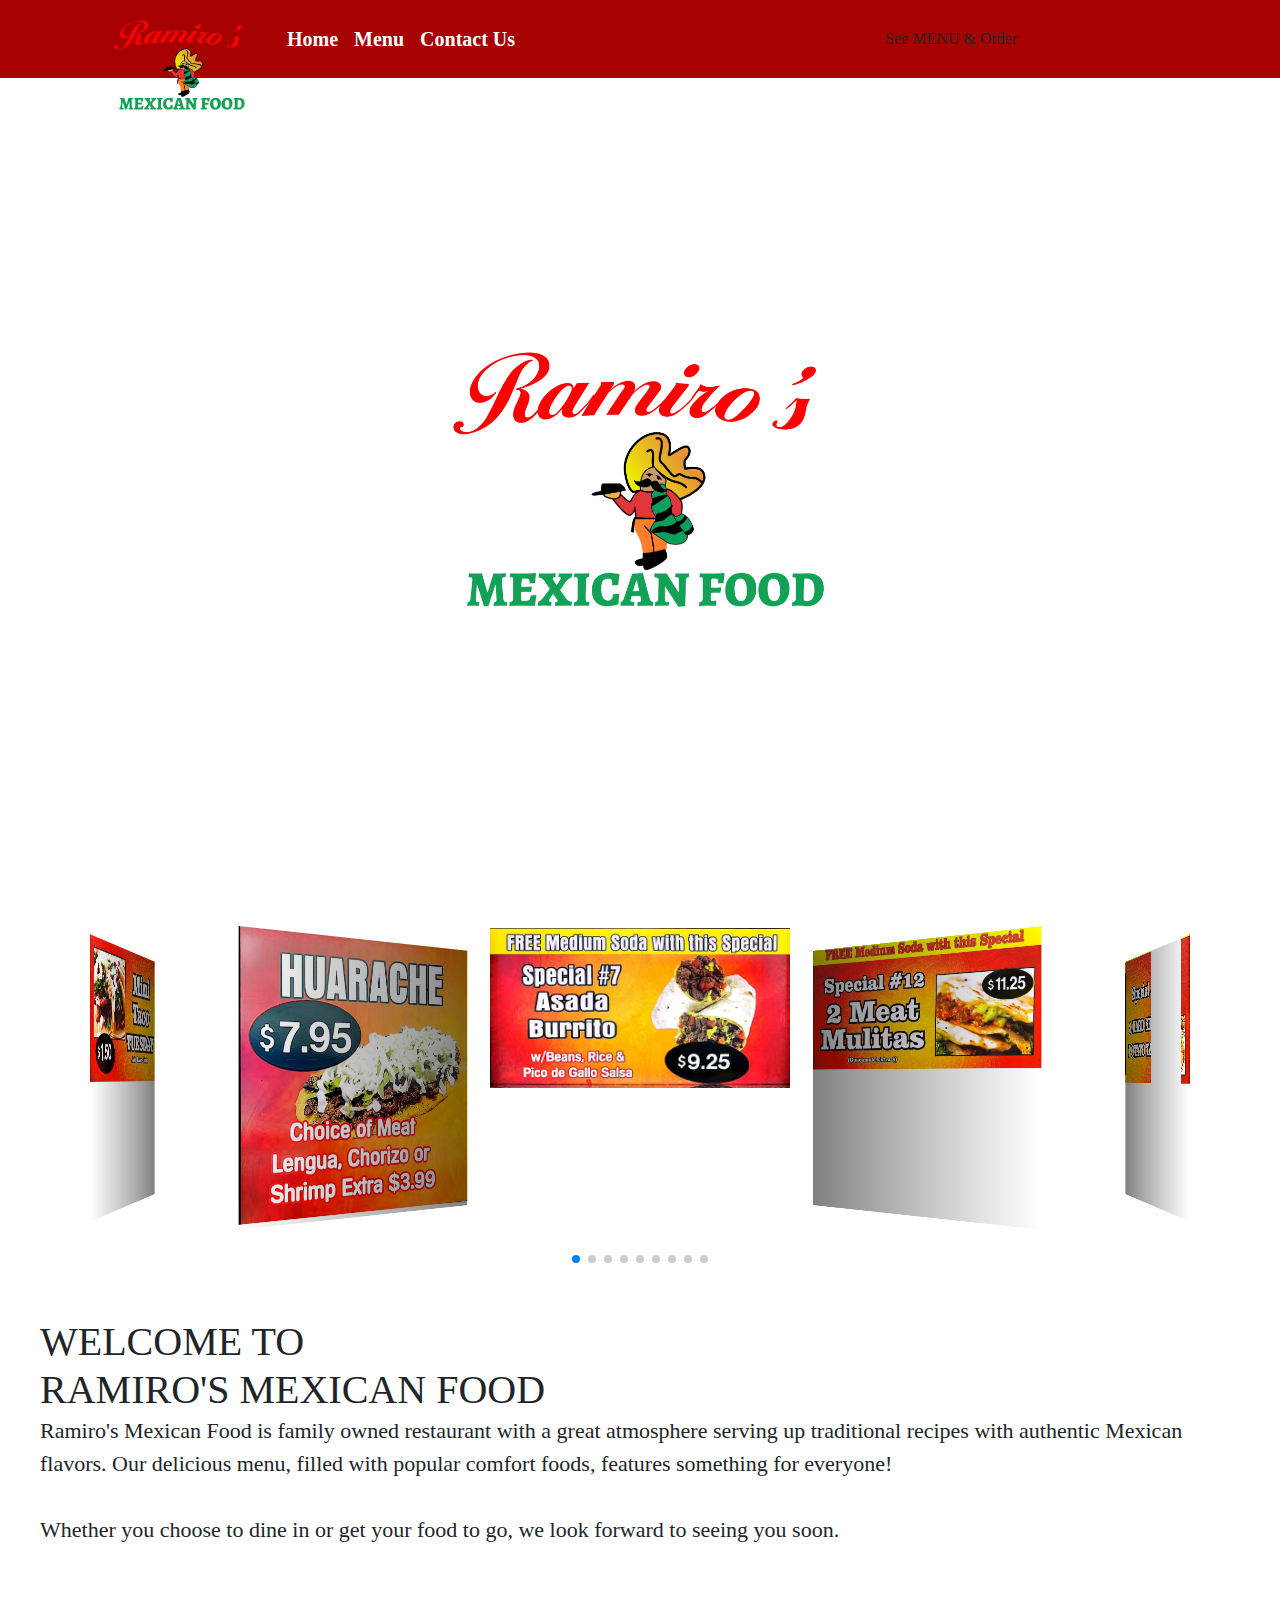
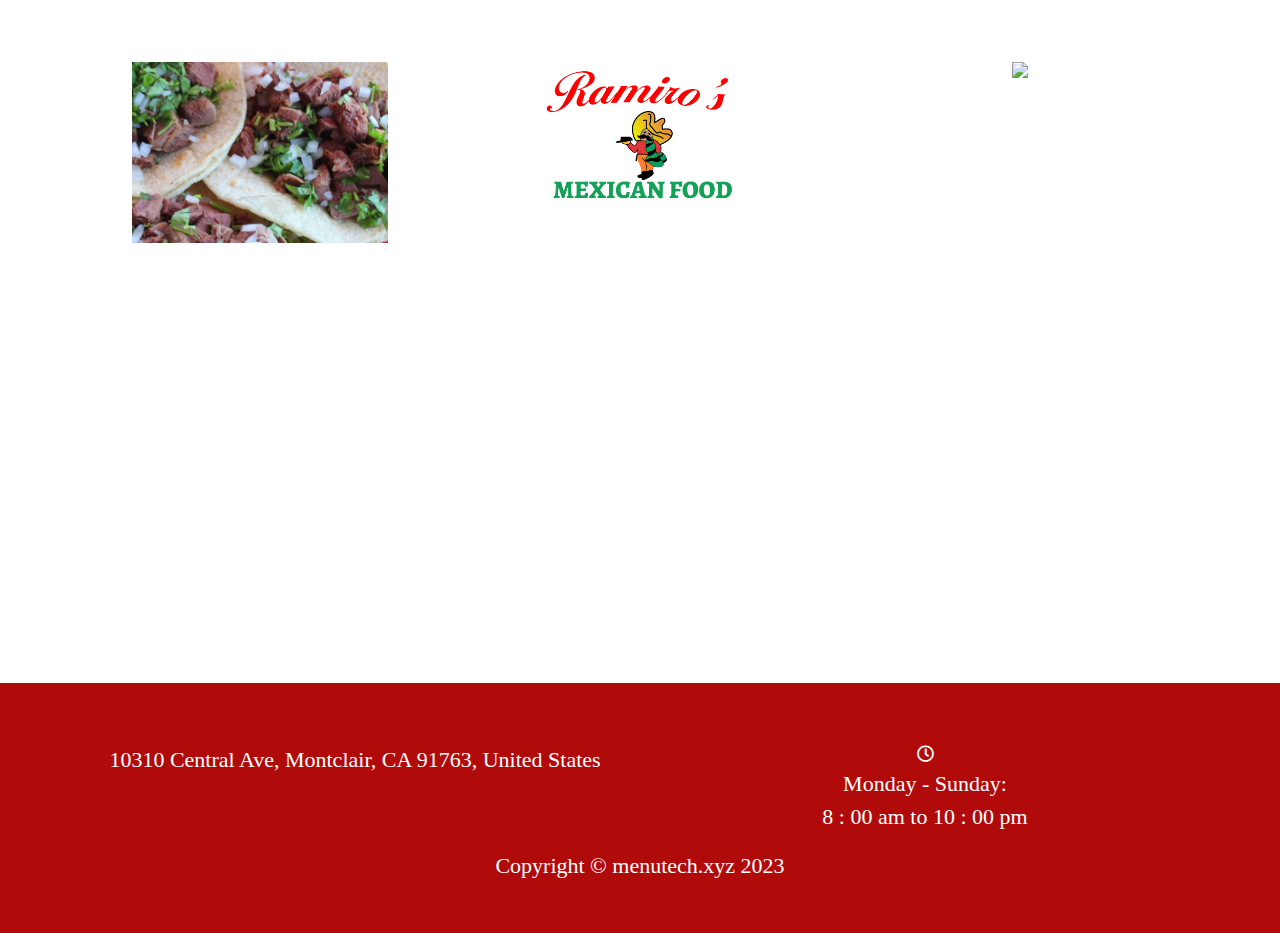
==== docs/index.html @ 04c07036 "Add files via upload" ====
<!DOCTYPE html>
<html data-bs-theme="light" lang="en">

<head>
    <meta charset="utf-8">
    <meta name="viewport" content="width=device-width, initial-scale=1.0, shrink-to-fit=no">
    <title>ramirosmexfood</title>
    <meta property="og:image" content="./assets/img/logo_ramiros_Mesa_de_trabajo_1%20(2).png">
    <meta property="og:type" content="website">
    <link rel="icon" type="image/png" sizes="4000x2250" href="./assets/img/logo_ramiros_Mesa_de_trabajo_1%20(2).png">
    <link rel="icon" type="image/png" sizes="4000x2250" href="./assets/img/logo_ramiros_Mesa_de_trabajo_1%20(2).png" media="(prefers-color-scheme: dark)">
    <link rel="icon" type="image/png" sizes="4000x2250" href="./assets/img/logo_ramiros_Mesa_de_trabajo_1%20(2).png">
    <link rel="icon" type="image/png" sizes="4000x2250" href="./assets/img/logo_ramiros_Mesa_de_trabajo_1%20(2).png" media="(prefers-color-scheme: dark)">
    <link rel="icon" type="image/png" sizes="4000x2250" href="./assets/img/logo_ramiros_Mesa_de_trabajo_1%20(2).png">
    <link rel="icon" type="image/png" sizes="4000x2250" href="./assets/img/logo_ramiros_Mesa_de_trabajo_1%20(2).png">
    <link rel="icon" type="image/png" sizes="4000x2250" href="./assets/img/logo_ramiros_Mesa_de_trabajo_1%20(2).png">
    <link rel="stylesheet" href="https://cdn.jsdelivr.net/npm/bootstrap@5.3.2/dist/css/bootstrap.min.css">
    <link rel="stylesheet" href="./assets/css/Abril%20Fatface.css">
    <link rel="stylesheet" href="./assets/css/Aclonica.css">
    <link rel="stylesheet" href="./assets/css/Adamina.css">
    <link rel="stylesheet" href="./assets/css/Aguafina%20Script.css">
    <link rel="stylesheet" href="./assets/css/Alfa%20Slab%20One.css">
    <link rel="stylesheet" href="./assets/css/Cedarville%20Cursive.css">
    <link rel="stylesheet" href="./assets/css/Dancing%20Script.css">
    <link rel="stylesheet" href="./assets/css/Euphoria%20Script.css">
    <link rel="stylesheet" href="./assets/css/Lato.css">
    <link rel="stylesheet" href="./assets/css/Lily%20Script%20One.css">
    <link rel="stylesheet" href="./assets/css/Montserrat.css">
    <link rel="stylesheet" href="./assets/css/Roboto%20Condensed.css">
    <link rel="stylesheet" href="./assets/css/Roboto%20Mono.css">
    <link rel="stylesheet" href="./assets/css/Roboto%20Serif.css">
    <link rel="stylesheet" href="https://use.fontawesome.com/releases/v5.12.0/css/all.css">
    <link rel="stylesheet" href="https://unpkg.com/swiper/swiper-bundle.min.css">
    <link rel="stylesheet" href="./assets/css/Lightbox-Gallery-baguetteBox.min.css">
    <link rel="stylesheet" href="./assets/css/Navbar-Right-Links-icons.css">
    <link rel="stylesheet" href="./assets/css/styles.css">
</head>

<body>
    <!-- Start: Navbar Centered Links -->
    <nav class="navbar navbar-expand-md py-3 navbar-light">
        <div class="container"><a class="navbar-brand d-flex align-items-center" href="#"><img src="./assets/img/logo_ramiros_Mesa_de_trabajo_1%20(2).png"></a><button data-bs-toggle="collapse" class="navbar-toggler" data-bs-target="#navcol-3"><span class="visually-hidden">Toggle navigation</span><span class="navbar-toggler-icon"></span></button>
            <div class="collapse navbar-collapse" id="navcol-3">
                <ul class="navbar-nav mx-auto">
                    <li class="nav-item"><a class="nav-link" href="./index.html">Home</a></li>
                    <li class="nav-item"><a class="nav-link" href="./gallery.html">Menu</a></li>
                    <li class="nav-item"><a class="nav-link" href="./contact.html">Contact Us</a></li>
                </ul>
                <ul class="navbar-nav mx-auto">
                    <li class="nav-item"><span class="glf-button" data-glf-cuid="c29f0987-df12-40f2-9a72-48b4411294bc" data-glf-ruid="7bc8d679-1c0a-4b57-8dde-40dcd0291ce8" > See MENU & Order</span>
<script src="https://www.fbgcdn.com/embedder/js/ewm2.js" defer async ></script></li>
                </ul>
            </div>
        </div>
    </nav><!-- End: Navbar Centered Links -->
    <div class="carousel slide" data-bs-ride="false" id="carousel-1">
        <div class="carousel-inner">
            <div class="carousel-item active">
                <div class="c1"><img src="./assets/img/logo_ramiros_Mesa_de_trabajo_1%20(2).png" width="40%"></div>
            </div>
        </div>
        <div>
            <!-- Start: Previous --><a class="carousel-control-prev" href="#carousel-1" role="button" data-bs-slide="prev"><span class="carousel-control-prev-icon"></span><span class="visually-hidden">Previous</span></a><!-- End: Previous -->
            <!-- Start: Next --><a class="carousel-control-next" href="#carousel-1" role="button" data-bs-slide="next"><span class="carousel-control-next-icon"></span><span class="visually-hidden">Next</span></a><!-- End: Next -->
        </div>
        <div class="carousel-indicators"><button type="button" data-bs-target="#carousel-1" data-bs-slide-to="0" class="active"></button></div>
    </div>
    <div class="promos"> <div class="swiper-container">
    <div class="swiper-wrapper">
      <div class="swiper-slide"><a href="https://www.ramirosmexfood.com/ordering/restaurant/menu?restaurant_uid=7bc8d679-1c0a-4b57-8dde-40dcd0291ce8&client_is_mobile=true&return_url=http%3A%2F%2F127.0.0.1%3A5500%2Findex.html" target="_blank"><img class="imagen" src="./assets/img/ram1.jpeg"/></a></div>
      <div class="swiper-slide"><a href="https://www.ramirosmexfood.com/ordering/restaurant/menu?restaurant_uid=7bc8d679-1c0a-4b57-8dde-40dcd0291ce8&client_is_mobile=true&return_url=http%3A%2F%2F127.0.0.1%3A5500%2Findex.html" target="_blank"><img class="imagen" src="./assets/img/ram2.jpeg"/></a></div>
      <div class="swiper-slide"><a href="https://www.ramirosmexfood.com/ordering/restaurant/menu?restaurant_uid=7bc8d679-1c0a-4b57-8dde-40dcd0291ce8&client_is_mobile=true&return_url=http%3A%2F%2F127.0.0.1%3A5500%2Findex.html" target="_blank"><img class="imagen" src="./assets/img/ram3.jpeg"/></a></div>
      <div class="swiper-slide"><a href="https://www.ramirosmexfood.com/ordering/restaurant/menu?restaurant_uid=7bc8d679-1c0a-4b57-8dde-40dcd0291ce8&client_is_mobile=true&return_url=http%3A%2F%2F127.0.0.1%3A5500%2Findex.html" target="_blank"><img class="imagen" src="./assets/img/ram4.jpeg"/></a></div>
      <div class="swiper-slide"><a href="https://www.ramirosmexfood.com/ordering/restaurant/menu?restaurant_uid=7bc8d679-1c0a-4b57-8dde-40dcd0291ce8&client_is_mobile=true&return_url=http%3A%2F%2F127.0.0.1%3A5500%2Findex.html" target="_blank"><img class="imagen" src="./assets/img/ram5.jpeg"/></a></div>
      <div class="swiper-slide"><a href="https://www.ramirosmexfood.com/ordering/restaurant/menu?restaurant_uid=7bc8d679-1c0a-4b57-8dde-40dcd0291ce8&client_is_mobile=true&return_url=http%3A%2F%2F127.0.0.1%3A5500%2Findex.html" target="_blank"><img class="imagen" src="./assets/img/ram6.jpeg"/></a></div>
      <div class="swiper-slide"><a href="https://www.ramirosmexfood.com/ordering/restaurant/menu?restaurant_uid=7bc8d679-1c0a-4b57-8dde-40dcd0291ce8&client_is_mobile=true&return_url=http%3A%2F%2F127.0.0.1%3A5500%2Findex.html" target="_blank"><img class="imagen" src="./assets/img/ram7.jpeg"/></a></div>
      <div class="swiper-slide"><a href="https://www.ramirosmexfood.com/ordering/restaurant/menu?restaurant_uid=7bc8d679-1c0a-4b57-8dde-40dcd0291ce8&client_is_mobile=true&return_url=http%3A%2F%2F127.0.0.1%3A5500%2Findex.html" target="_blank"><img class="imagen" src="./assets/img/ram8.jpeg"/></a></div>
      <div class="swiper-slide"><a href="https://www.ramirosmexfood.com/ordering/restaurant/menu?restaurant_uid=7bc8d679-1c0a-4b57-8dde-40dcd0291ce8&client_is_mobile=true&return_url=http%3A%2F%2F127.0.0.1%3A5500%2Findex.html" target="_blank"><img class="imagen" src="./assets/img/ram9.jpeg"/></a></div>
      
    </div>
    <!-- Add Pagination -->
    <div class="swiper-pagination"></div>
  </div>

</div>
    <div class="presentacion">
        <h1>WELCOME TO</h1>
        <h1>RAMIRO'S MEXICAN FOOD</h1>
        <p>Ramiro's Mexican Food is family owned restaurant with a great atmosphere serving up traditional recipes with authentic Mexican flavors. Our delicious menu, filled with popular comfort foods, features something for everyone!<br><br>Whether you choose to dine in or get your food to go, we look forward to seeing you soon.<br><br><br></p>
        <div class="presimg">
            <!-- Start: 1 Row 3 Columns -->
            <div class="container">
                <div class="row">
                    <div class="col-md-4"><img src="./assets/img/LENGUA%20TACOS.png" width="100%"></div>
                    <div class="col-md-4"><img src="./assets/img/logo_ramiros_Mesa_de_trabajo_1%20(2).png" width="100%"></div>
                    <div class="col-md-4"><img src="./assets/img/ASADA%20NACHOS.jpg" width="100%"></div>
                </div>
            </div><!-- End: 1 Row 3 Columns -->
        </div>
    </div>
    <div class="mapa"><iframe src="https://www.google.com/maps/embed?pb=!1m14!1m8!1m3!1d13220.462645978378!2d-117.6899425!3d34.0665492!3m2!1i1024!2i768!4f13.1!3m3!1m2!1s0x80c333ccb1c2be0f%3A0xe73032edbaf86b19!2sRamiro&#39;s%20Mexican%20Food!5e0!3m2!1ses-419!2smx!4v1692598966523!5m2!1ses-419!2smx" width="100%" height="300px" style="border:0;" allowfullscreen="" loading="lazy" referrerpolicy="no-referrer-when-downgrade"></iframe></div>
    <div class="pie">
        <!-- Start: 1 Row 2 Columns -->
        <div class="container">
            <div class="row">
                <div class="col-md-6">
                    <p>10310 Central Ave, Montclair, CA 91763, United States</p>
                </div>
                <div class="col-md-6"><i class="far fa-clock" style="font-size: 17px;"></i>
                    <p>Monday - Sunday:<br>8 : 00 am to 10 : 00 pm</p>
                </div>
            </div>
        </div><!-- End: 1 Row 2 Columns -->
        <!-- Start: 1 Row 1 Column -->
        <div class="container">
            <div class="row">
                <div class="col-md-12"><a href="https://menutech.xyz/">
                        <p>Copyright © menutech.xyz 2023</p>
                    </a></div>
            </div>
        </div><!-- End: 1 Row 1 Column -->
    </div>
    
    <script src="https://cdn.jsdelivr.net/npm/bootstrap@5.3.2/dist/js/bootstrap.bundle.min.js"></script>
    <script src="https://unpkg.com/swiper/swiper-bundle.min.js"></script>
    <script src="./assets/js/Lightbox-Gallery-baguetteBox.min.js"></script>
    <script src="./assets/js/Lightbox-Gallery.js"></script>
    <script src="./assets/js/titulo.js"></script>
    <script src="./assets/js/zswiper.js"></script>
</body>

</html>
---- docs/assets/css/Aclonica.css ----
@font-face {
	font-family: 'Aclonica';
	src: url(/assets/fonts/K2FyfZJVlfNNSEBXGY7UAo8.woff2?h=1702c0935e22ed1ef21dde343e8b9db1) format('woff2');
	font-weight: 400;
	font-style: normal;
	font-display: swap;
	unicode-range: U+0000-00FF, U+0131, U+0152-0153, U+02BB-02BC, U+02C6, U+02DA, U+02DC, U+0304, U+0308, U+0329, U+2000-206F, U+2074, U+20AC, U+2122, U+2191, U+2193, U+2212, U+2215, U+FEFF, U+FFFD;
}
---- docs/assets/css/Adamina.css ----
@font-face {
	font-family: 'Adamina';
	src: url(/assets/fonts/j8_r6-DH1bjoc-dwi-3UEA.woff2?h=96a1e9e188ba2b9fc02ccdd0ed0a5c65) format('woff2');
	font-weight: 400;
	font-style: normal;
	font-display: swap;
	unicode-range: U+0000-00FF, U+0131, U+0152-0153, U+02BB-02BC, U+02C6, U+02DA, U+02DC, U+0304, U+0308, U+0329, U+2000-206F, U+2074, U+20AC, U+2122, U+2191, U+2193, U+2212, U+2215, U+FEFF, U+FFFD;
}
---- docs/assets/css/Lato.css ----
@font-face {
	font-family: 'Lato';
	src: url(/assets/fonts/S6uyw4BMUTPHjxAwXjeu.woff2?h=5e899edcdc635d4e6a87790ca03736bc) format('woff2');
	font-weight: 400;
	font-style: normal;
	font-display: swap;
	unicode-range: U+0100-02AF, U+0304, U+0308, U+0329, U+1E00-1E9F, U+1EF2-1EFF, U+2020, U+20A0-20AB, U+20AD-20CF, U+2113, U+2C60-2C7F, U+A720-A7FF;
}

@font-face {
	font-family: 'Lato';
	src: url(/assets/fonts/S6uyw4BMUTPHjx4wXg.woff2?h=5e899edcdc635d4e6a87790ca03736bc) format('woff2');
	font-weight: 400;
	font-style: normal;
	font-display: swap;
	unicode-range: U+0000-00FF, U+0131, U+0152-0153, U+02BB-02BC, U+02C6, U+02DA, U+02DC, U+0304, U+0308, U+0329, U+2000-206F, U+2074, U+20AC, U+2122, U+2191, U+2193, U+2212, U+2215, U+FEFF, U+FFFD;
}
---- docs/assets/css/Montserrat.css ----
@font-face {
	font-family: 'Montserrat';
	src: url(/assets/fonts/JTUHjIg1_i6t8kCHKm4532VJOt5-QNFgpCtr6Hw0aXpsog.woff2?h=f80749e988dc8ec63e2528aa7af83877) format('woff2');
	font-weight: 400;
	font-style: normal;
	font-display: swap;
	unicode-range: U+0460-052F, U+1C80-1C88, U+20B4, U+2DE0-2DFF, U+A640-A69F, U+FE2E-FE2F;
}

@font-face {
	font-family: 'Montserrat';
	src: url(/assets/fonts/JTUHjIg1_i6t8kCHKm4532VJOt5-QNFgpCtr6Hw9aXpsog.woff2?h=f80749e988dc8ec63e2528aa7af83877) format('woff2');
	font-weight: 400;
	font-style: normal;
	font-display: swap;
	unicode-range: U+0301, U+0400-045F, U+0490-0491, U+04B0-04B1, U+2116;
}

@font-face {
	font-family: 'Montserrat';
	src: url(/assets/fonts/JTUHjIg1_i6t8kCHKm4532VJOt5-QNFgpCtr6Hw2aXpsog.woff2?h=f80749e988dc8ec63e2528aa7af83877) format('woff2');
	font-weight: 400;
	font-style: normal;
	font-display: swap;
	unicode-range: U+0102-0103, U+0110-0111, U+0128-0129, U+0168-0169, U+01A0-01A1, U+01AF-01B0, U+0300-0301, U+0303-0304, U+0308-0309, U+0323, U+0329, U+1EA0-1EF9, U+20AB;
}

@font-face {
	font-family: 'Montserrat';
	src: url(/assets/fonts/JTUHjIg1_i6t8kCHKm4532VJOt5-QNFgpCtr6Hw3aXpsog.woff2?h=f80749e988dc8ec63e2528aa7af83877) format('woff2');
	font-weight: 400;
	font-style: normal;
	font-display: swap;
	unicode-range: U+0100-02AF, U+0304, U+0308, U+0329, U+1E00-1E9F, U+1EF2-1EFF, U+2020, U+20A0-20AB, U+20AD-20CF, U+2113, U+2C60-2C7F, U+A720-A7FF;
}

@font-face {
	font-family: 'Montserrat';
	src: url(/assets/fonts/JTUHjIg1_i6t8kCHKm4532VJOt5-QNFgpCtr6Hw5aXo.woff2?h=f80749e988dc8ec63e2528aa7af83877) format('woff2');
	font-weight: 400;
	font-style: normal;
	font-display: swap;
	unicode-range: U+0000-00FF, U+0131, U+0152-0153, U+02BB-02BC, U+02C6, U+02DA, U+02DC, U+0304, U+0308, U+0329, U+2000-206F, U+2074, U+20AC, U+2122, U+2191, U+2193, U+2212, U+2215, U+FEFF, U+FFFD;
}
---- docs/assets/css/Navbar-Right-Links-icons.css ----
.bs-icon {
  --bs-icon-size: .75rem;
  display: flex;
  flex-shrink: 0;
  justify-content: center;
  align-items: center;
  font-size: var(--bs-icon-size);
  width: calc(var(--bs-icon-size) * 2);
  height: calc(var(--bs-icon-size) * 2);
  color: var(--bs-primary);
}

.bs-icon-xs {
  --bs-icon-size: 1rem;
  width: calc(var(--bs-icon-size) * 1.5);
  height: calc(var(--bs-icon-size) * 1.5);
}

.bs-icon-sm {
  --bs-icon-size: 1rem;
}

.bs-icon-md {
  --bs-icon-size: 1.5rem;
}

.bs-icon-lg {
  --bs-icon-size: 2rem;
}

.bs-icon-xl {
  --bs-icon-size: 2.5rem;
}

.bs-icon.bs-icon-primary {
  color: var(--bs-white);
  background: var(--bs-primary);
}

.bs-icon.bs-icon-primary-light {
  color: var(--bs-primary);
  background: rgba(var(--bs-primary-rgb), .2);
}

.bs-icon.bs-icon-semi-white {
  color: var(--bs-primary);
  background: rgba(255, 255, 255, .5);
}

.bs-icon.bs-icon-rounded {
  border-radius: .5rem;
}

.bs-icon.bs-icon-circle {
  border-radius: 50%;
}
---- docs/assets/css/styles.css ----
body {
  background: #fff;
  font-family: 'Lato';
}

body p {
  font-size: 22px;
}

.navbar {
  background: #a60000;
  background-position: bottom;
  background-repeat: repeat;
  background-size: cover;
}

#navcol-3 a {
  color: #fff;
  font-family: inherit;
  font-size: 20px;
  font-weight: 900;
}

#navcol-3 i {
  font-size: 30px;
  color: #fff;
  margin-left: 15px;
  padding-bottom: 25px;
}

.c1 h1 {
  color: #fff;
}

.c2 h1 {
  color: #fff;
}

.c3 h1 {
  color: #fff;
}

.c1 {
  width: 100%;
  height: 800px;
  background: url("/assets/img/newport.png?h=bfed66042ec3785af3cbc7d60980d350");
  background-position: center;
  background-repeat: no-repeat;
  background-size: cover;
  display: flex;
  justify-content: center;
  align-items: center;
  flex-direction: column;
}

.c2 {
  width: 100%;
  height: 800px;
  background: url("/assets/img/ac3.jpg?h=757021d58b0ee0463c104c32db874d50");
  background-position: center;
  background-repeat: no-repeat;
  background-size: cover;
  display: flex;
  justify-content: center;
  align-items: center;
  flex-direction: column;
}

.c3 {
  width: 100%;
  height: 800px;
  background: url("/assets/img/ac2.jpg?h=e6214e3218a1f9fc0af8dd3957caf364");
  background-position: center;
  background-repeat: no-repeat;
  background-size: cover;
  display: flex;
  justify-content: center;
  align-items: center;
  flex-direction: column;
}

@media (max-width: 992px) {
  .c1 img {
    width: 60px;
  }
}

@media (max-width: 992px) {
  .c1 {
    background-position: left;
  }
}

.presimg .container {
  text-align: center;
}

.presimg .container img {
  padding: 50px;
}

.presentacion p {
  margin: auto;
  max-width: 1200px;
}

.presentacion h1 {
  margin: auto;
  max-width: 1200px;
}

.presentacion {
  margin: 20px;
  padding: 20px;
}

.pie {
  width: 100%;
  height: 250px;
  background: #b10a0a;
  background-position: top;
  background-repeat: no-repeat;
  background-size: cover;
}

.navbar-brand img {
  width: 180px;
  position: absolute;
  z-index: 999999;
  left: 90px;
  top: 14px;
}

@media (max-width: 992px) {
  .navbar-brand img {
    position: relative;
    z-index: 0;
    left: 0;
    top: 0;
  }
}

@media (max-width: 992px) {
  .mimenu .imgp {
    width: 90%;
  }
}

.mimenu {
  width: 100%;
  height: 900px;
  background: url("/assets/img/2018-11-29.jpg?h=8194f6e440092013fa12fea66949deca");
  background-position: center;
  background-size: cover;
  background-repeat: no-repeat;
  display: flex;
  justify-content: center;
  align-items: center;
  flex-direction: column;
}

.mimenu #galle {
  width: 18%;
}

@media (max-width: 992px) {
  .mimenu {
    background-position: right;
    height: 600px;
  }
}

@media (max-width: 992px) {
  .mimenu .imgp {
    width: 0%;
  }
}

section img {
  width: 98%;
}

@media (max-width: 992px) {
  section img {
    width: 95%;
    margin: auto;
    text-align: center;
  }
}

iframe {
  width: 680px;
  height: 680px;
}

@media (max-width: 992px) {
  iframe {
    width: 100%;
    height: 400px;
  }
}

@media (max-width: 992px) {
  #carousel-1 img {
    width: 80%;
  }
}

.pie {
  text-align: center;
  padding-top: 60px;
}

.pie p {
  color: #fff;
}

.pie a {
  color: #fff;
  text-decoration: none;
  cursor: pointer;
}

.mimenu2 {
  width: 100%;
  height: 900px;
  background: url("/assets/img/2018-11-29.jpg?h=8194f6e440092013fa12fea66949deca");
  background-position: center;
  background-size: cover;
  background-repeat: no-repeat;
  text-align: center;
}

.mimenu2 section {
  width: 100%;
}

.mapa {
  width: 100%;
  display: flex;
  justify-content: center;
}

.mapa iframe {
  width: 90%;
  height: 350px;
}

.pie i {
  color: #fff;
  font-size: 20px;
}

.swiper-container {
  width: 100%;
  padding-top: 50px;
  padding-bottom: 50px;
}

.swiper-slide {
  background-position: center;
  background-size: cover;
  width: 300px;
  height: 300px;
}

.promos img {
  width: 100%;
}
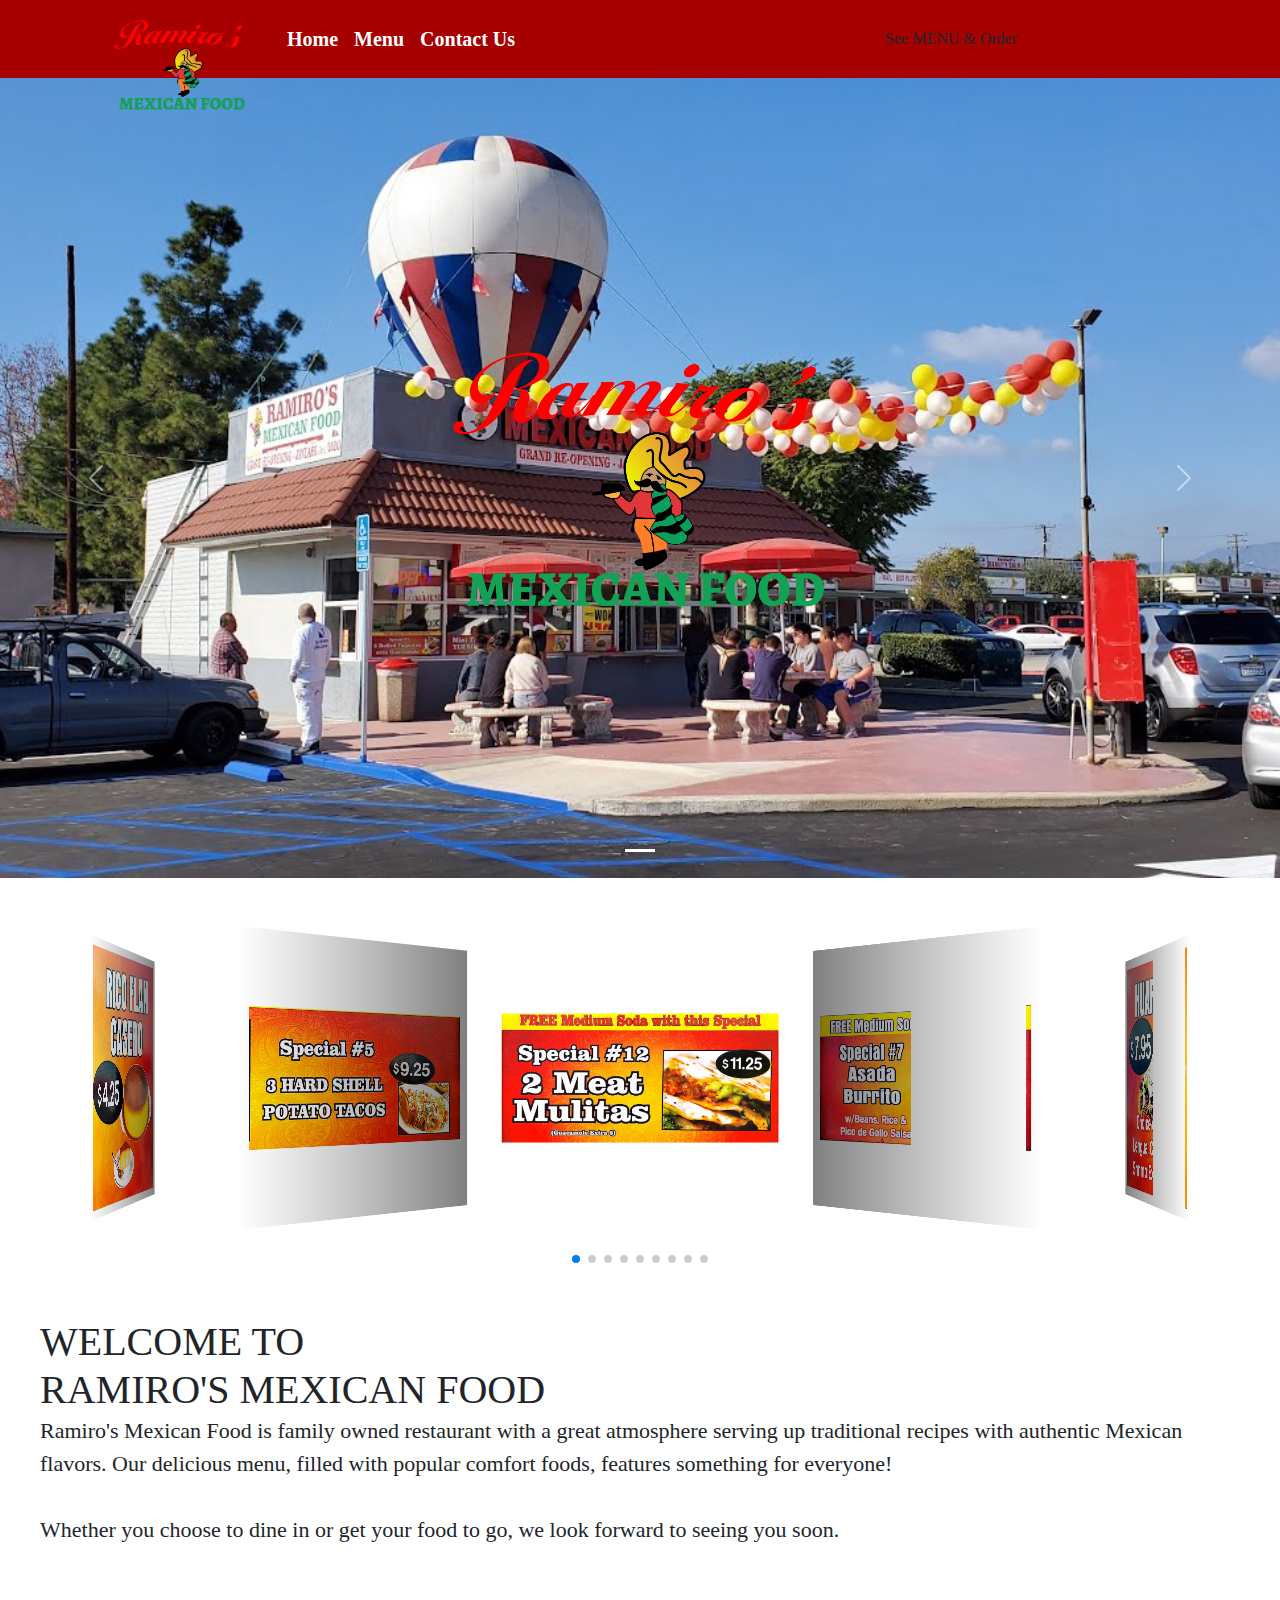
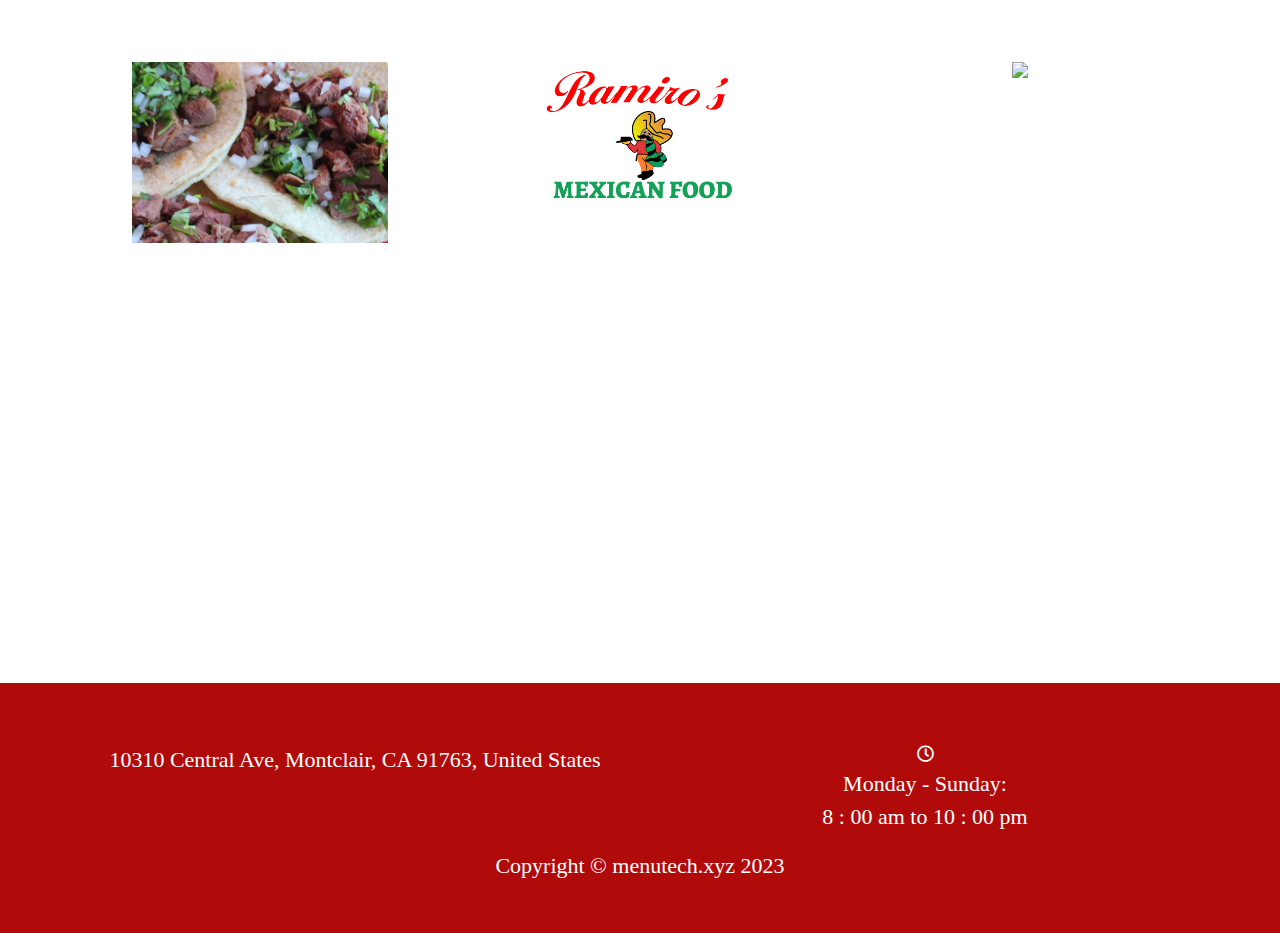
==== commit 11abb12b: "Update index.html" ====
--- a/docs/index.html
+++ b/docs/index.html
@@ -67,15 +67,15 @@
     </div>
     <div class="promos"> <div class="swiper-container">
     <div class="swiper-wrapper">
-      <div class="swiper-slide"><a href="https://www.ramirosmexfood.com/ordering/restaurant/menu?restaurant_uid=7bc8d679-1c0a-4b57-8dde-40dcd0291ce8&client_is_mobile=true&return_url=http%3A%2F%2F127.0.0.1%3A5500%2Findex.html" target="_blank"><img class="imagen" src="./assets/img/ram1.jpeg"/></a></div>
-      <div class="swiper-slide"><a href="https://www.ramirosmexfood.com/ordering/restaurant/menu?restaurant_uid=7bc8d679-1c0a-4b57-8dde-40dcd0291ce8&client_is_mobile=true&return_url=http%3A%2F%2F127.0.0.1%3A5500%2Findex.html" target="_blank"><img class="imagen" src="./assets/img/ram2.jpeg"/></a></div>
-      <div class="swiper-slide"><a href="https://www.ramirosmexfood.com/ordering/restaurant/menu?restaurant_uid=7bc8d679-1c0a-4b57-8dde-40dcd0291ce8&client_is_mobile=true&return_url=http%3A%2F%2F127.0.0.1%3A5500%2Findex.html" target="_blank"><img class="imagen" src="./assets/img/ram3.jpeg"/></a></div>
-      <div class="swiper-slide"><a href="https://www.ramirosmexfood.com/ordering/restaurant/menu?restaurant_uid=7bc8d679-1c0a-4b57-8dde-40dcd0291ce8&client_is_mobile=true&return_url=http%3A%2F%2F127.0.0.1%3A5500%2Findex.html" target="_blank"><img class="imagen" src="./assets/img/ram4.jpeg"/></a></div>
-      <div class="swiper-slide"><a href="https://www.ramirosmexfood.com/ordering/restaurant/menu?restaurant_uid=7bc8d679-1c0a-4b57-8dde-40dcd0291ce8&client_is_mobile=true&return_url=http%3A%2F%2F127.0.0.1%3A5500%2Findex.html" target="_blank"><img class="imagen" src="./assets/img/ram5.jpeg"/></a></div>
-      <div class="swiper-slide"><a href="https://www.ramirosmexfood.com/ordering/restaurant/menu?restaurant_uid=7bc8d679-1c0a-4b57-8dde-40dcd0291ce8&client_is_mobile=true&return_url=http%3A%2F%2F127.0.0.1%3A5500%2Findex.html" target="_blank"><img class="imagen" src="./assets/img/ram6.jpeg"/></a></div>
-      <div class="swiper-slide"><a href="https://www.ramirosmexfood.com/ordering/restaurant/menu?restaurant_uid=7bc8d679-1c0a-4b57-8dde-40dcd0291ce8&client_is_mobile=true&return_url=http%3A%2F%2F127.0.0.1%3A5500%2Findex.html" target="_blank"><img class="imagen" src="./assets/img/ram7.jpeg"/></a></div>
-      <div class="swiper-slide"><a href="https://www.ramirosmexfood.com/ordering/restaurant/menu?restaurant_uid=7bc8d679-1c0a-4b57-8dde-40dcd0291ce8&client_is_mobile=true&return_url=http%3A%2F%2F127.0.0.1%3A5500%2Findex.html" target="_blank"><img class="imagen" src="./assets/img/ram8.jpeg"/></a></div>
-      <div class="swiper-slide"><a href="https://www.ramirosmexfood.com/ordering/restaurant/menu?restaurant_uid=7bc8d679-1c0a-4b57-8dde-40dcd0291ce8&client_is_mobile=true&return_url=http%3A%2F%2F127.0.0.1%3A5500%2Findex.html" target="_blank"><img class="imagen" src="./assets/img/ram9.jpeg"/></a></div>
+      <div class="swiper-slide"><a href="https://www.ramirosmexfood.com/ordering/restaurant/menu?restaurant_uid=7bc8d679-1c0a-4b57-8dde-40dcd0291ce8&client_is_mobile=true&return_url=http%3A%2F%2F127.0.0.1%3A5500%2Findex.html" target="_blank"><img class="imagen" src="./assets/img/rr1.jpg"/></a></div>
+      <div class="swiper-slide"><a href="https://www.ramirosmexfood.com/ordering/restaurant/menu?restaurant_uid=7bc8d679-1c0a-4b57-8dde-40dcd0291ce8&client_is_mobile=true&return_url=http%3A%2F%2F127.0.0.1%3A5500%2Findex.html" target="_blank"><img class="imagen" src="./assets/img/rr2.jpg"/></a></div>
+      <div class="swiper-slide"><a href="https://www.ramirosmexfood.com/ordering/restaurant/menu?restaurant_uid=7bc8d679-1c0a-4b57-8dde-40dcd0291ce8&client_is_mobile=true&return_url=http%3A%2F%2F127.0.0.1%3A5500%2Findex.html" target="_blank"><img class="imagen" src="./assets/img/rr3.jpg"/></a></div>
+      <div class="swiper-slide"><a href="https://www.ramirosmexfood.com/ordering/restaurant/menu?restaurant_uid=7bc8d679-1c0a-4b57-8dde-40dcd0291ce8&client_is_mobile=true&return_url=http%3A%2F%2F127.0.0.1%3A5500%2Findex.html" target="_blank"><img class="imagen" src="./assets/img/rr4.jpg"/></a></div>
+      <div class="swiper-slide"><a href="https://www.ramirosmexfood.com/ordering/restaurant/menu?restaurant_uid=7bc8d679-1c0a-4b57-8dde-40dcd0291ce8&client_is_mobile=true&return_url=http%3A%2F%2F127.0.0.1%3A5500%2Findex.html" target="_blank"><img class="imagen" src="./assets/img/rr5.jpg"/></a></div>
+      <div class="swiper-slide"><a href="https://www.ramirosmexfood.com/ordering/restaurant/menu?restaurant_uid=7bc8d679-1c0a-4b57-8dde-40dcd0291ce8&client_is_mobile=true&return_url=http%3A%2F%2F127.0.0.1%3A5500%2Findex.html" target="_blank"><img class="imagen" src="./assets/img/rr6.jpg"/></a></div>
+      <div class="swiper-slide"><a href="https://www.ramirosmexfood.com/ordering/restaurant/menu?restaurant_uid=7bc8d679-1c0a-4b57-8dde-40dcd0291ce8&client_is_mobile=true&return_url=http%3A%2F%2F127.0.0.1%3A5500%2Findex.html" target="_blank"><img class="imagen" src="./assets/img/rr7.jpg"/></a></div>
+      <div class="swiper-slide"><a href="https://www.ramirosmexfood.com/ordering/restaurant/menu?restaurant_uid=7bc8d679-1c0a-4b57-8dde-40dcd0291ce8&client_is_mobile=true&return_url=http%3A%2F%2F127.0.0.1%3A5500%2Findex.html" target="_blank"><img class="imagen" src="./assets/img/rr8.jpg"/></a></div>
+      <div class="swiper-slide"><a href="https://www.ramirosmexfood.com/ordering/restaurant/menu?restaurant_uid=7bc8d679-1c0a-4b57-8dde-40dcd0291ce8&client_is_mobile=true&return_url=http%3A%2F%2F127.0.0.1%3A5500%2Findex.html" target="_blank"><img class="imagen" src="./assets/img/rr9.jpg"/></a></div>
       
     </div>
     <!-- Add Pagination -->
@@ -129,4 +129,4 @@
     <script src="./assets/js/zswiper.js"></script>
 </body>
 
-</html>+</html>
--- a/docs/assets/css/styles.css
+++ b/docs/assets/css/styles.css
@@ -43,7 +43,7 @@
 .c1 {
   width: 100%;
   height: 800px;
-  background: url("/assets/img/newport.png?h=bfed66042ec3785af3cbc7d60980d350");
+  background: url("./newport.png");
   background-position: center;
   background-repeat: no-repeat;
   background-size: cover;
@@ -56,7 +56,7 @@
 .c2 {
   width: 100%;
   height: 800px;
-  background: url("/assets/img/ac3.jpg?h=757021d58b0ee0463c104c32db874d50");
+  background: url("./ac3.jpg");
   background-position: center;
   background-repeat: no-repeat;
   background-size: cover;
@@ -69,7 +69,7 @@
 .c3 {
   width: 100%;
   height: 800px;
-  background: url("/assets/img/ac2.jpg?h=e6214e3218a1f9fc0af8dd3957caf364");
+  background: url("./ac2.jpg");
   background-position: center;
   background-repeat: no-repeat;
   background-size: cover;
@@ -149,7 +149,7 @@
 .mimenu {
   width: 100%;
   height: 900px;
-  background: url("/assets/img/2018-11-29.jpg?h=8194f6e440092013fa12fea66949deca");
+  background: url("./2018-11-29.jpg");
   background-position: center;
   background-size: cover;
   background-repeat: no-repeat;
@@ -224,7 +224,7 @@
 .mimenu2 {
   width: 100%;
   height: 900px;
-  background: url("/assets/img/2018-11-29.jpg?h=8194f6e440092013fa12fea66949deca");
+  background: url("./2018-11-29.jpg");
   background-position: center;
   background-size: cover;
   background-repeat: no-repeat;
